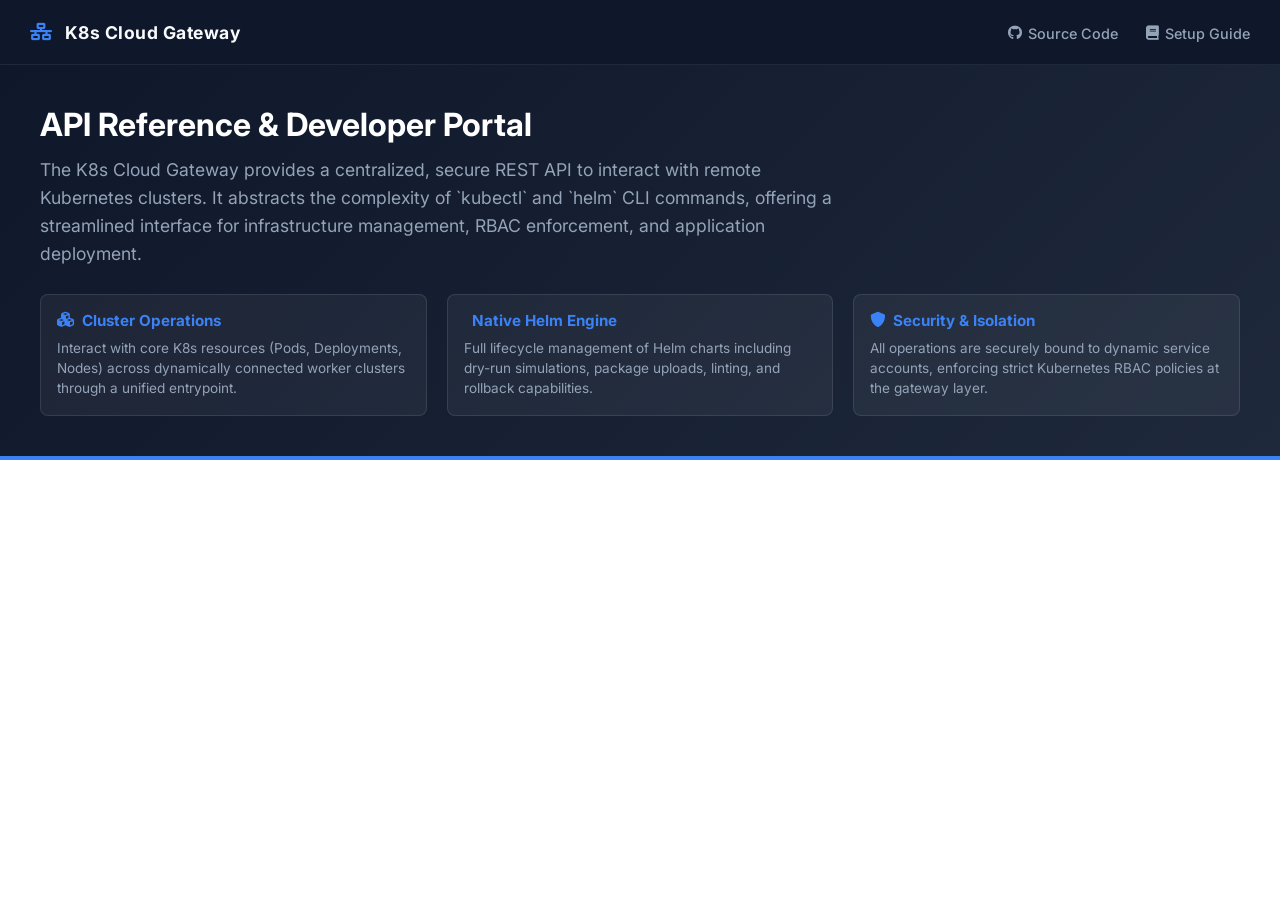
==== docs/index.html @ 545436ac "Stable docs v1" ====
<!DOCTYPE html>
<html lang="en">
<head>
    <meta charset="utf-8"/>
    <meta name="viewport" content="width=device-width, initial-scale=1">
    <title>Developer Portal | K8s Cloud Gateway</title>
    <link rel="icon" type="image/png" href="https://kubernetes.io/images/favicon.png">
    
    <link rel="preconnect" href="https://fonts.googleapis.com">
    <link rel="preconnect" href="https://fonts.gstatic.com" crossorigin>
    <link href="https://fonts.googleapis.com/css2?family=Inter:wght@300;400;500;600;700&family=JetBrains+Mono:wght@400;500&display=swap" rel="stylesheet">
    <link rel="stylesheet" href="https://cdnjs.cloudflare.com/ajax/libs/font-awesome/6.0.0/css/all.min.css">

    <style>
        :root {
            --primary-dark: #0f172a;
            --accent: #3b82f6;
            --text-light: #f8fafc;
            --text-muted: #94a3b8;
        }

        body { 
            margin: 0; 
            padding: 0; 
            font-family: 'Inter', sans-serif; 
            background-color: #ffffff;
            display: flex;
            flex-direction: column;
            min-height: 100vh;
        }

        /* Top Navigation Bar */
        .nav-header {
            background-color: var(--primary-dark);
            color: var(--text-light);
            padding: 0 30px;
            height: 64px;
            display: flex;
            justify-content: space-between;
            align-items: center;
            position: sticky;
            top: 0;
            z-index: 1000;
            border-bottom: 1px solid #1e293b;
        }

        .nav-brand {
            display: flex;
            align-items: center;
            gap: 12px;
            font-weight: 700;
            font-size: 1.1rem;
            letter-spacing: 0.5px;
        }

        .nav-links a {
            color: var(--text-muted);
            text-decoration: none;
            font-weight: 500;
            font-size: 0.9rem;
            margin-left: 24px;
            transition: color 0.2s ease;
            display: inline-flex;
            align-items: center;
            gap: 6px;
        }

        .nav-links a:hover {
            color: var(--text-light);
        }

        /* Hero / Introduction Section */
        .hero-section {
            background: linear-gradient(135deg, #0f172a 0%, #1e293b 100%);
            color: white;
            padding: 40px 30px;
            border-bottom: 4px solid var(--accent);
        }

        .hero-content {
            max-width: 1200px;
            margin: 0 auto;
        }

        .hero-title {
            font-size: 2rem;
            font-weight: 700;
            margin: 0 0 12px 0;
            color: #ffffff;
        }

        .hero-subtitle {
            font-size: 1.1rem;
            color: var(--text-muted);
            margin: 0 0 20px 0;
            font-weight: 400;
            max-width: 800px;
            line-height: 1.6;
        }

        .features-grid {
            display: grid;
            grid-template-columns: repeat(auto-fit, minmax(250px, 1fr));
            gap: 20px;
            margin-top: 25px;
        }

        .feature-card {
            background: rgba(255, 255, 255, 0.05);
            border: 1px solid rgba(255, 255, 255, 0.1);
            border-radius: 8px;
            padding: 16px;
        }

        .feature-card h3 {
            margin: 0 0 8px 0;
            font-size: 0.95rem;
            color: var(--accent);
            display: flex;
            align-items: center;
            gap: 8px;
        }

        .feature-card p {
            margin: 0;
            font-size: 0.85rem;
            color: var(--text-muted);
            line-height: 1.5;
        }

        /* Redoc Container */
        .redoc-container {
            flex: 1;
            position: relative;
        }
    </style>
</head>
<body>

    <header class="nav-header">
        <div class="nav-brand">
            <i class="fas fa-network-wired" style="color: var(--accent);"></i>
            K8s Cloud Gateway
        </div>
        <div class="nav-links">
            <a href="https://github.com/andreaprozzo21/k8s-cloud-gateway" target="_blank">
                <i class="fab fa-github"></i> Source Code
            </a>
            <a href="https://github.com/andreaprozzo21/k8s-cloud-gateway/blob/main/README.md" target="_blank">
                <i class="fas fa-book"></i> Setup Guide
            </a>
        </div>
    </header>

    <section class="hero-section">
        <div class="hero-content">
            <h1 class="hero-title">API Reference & Developer Portal</h1>
            <p class="hero-subtitle">
                The K8s Cloud Gateway provides a centralized, secure REST API to interact with remote Kubernetes clusters. 
                It abstracts the complexity of `kubectl` and `helm` CLI commands, offering a streamlined interface for infrastructure management, RBAC enforcement, and application deployment.
            </p>
            
            <div class="features-grid">
                <div class="feature-card">
                    <h3><i class="fas fa-cubes"></i> Cluster Operations</h3>
                    <p>Interact with core K8s resources (Pods, Deployments, Nodes) across dynamically connected worker clusters through a unified entrypoint.</p>
                </div>
                <div class="feature-card">
                    <h3><i class="fas fa-helm"></i> Native Helm Engine</h3>
                    <p>Full lifecycle management of Helm charts including dry-run simulations, package uploads, linting, and rollback capabilities.</p>
                </div>
                <div class="feature-card">
                    <h3><i class="fas fa-shield-alt"></i> Security & Isolation</h3>
                    <p>All operations are securely bound to dynamic service accounts, enforcing strict Kubernetes RBAC policies at the gateway layer.</p>
                </div>
            </div>
        </div>
    </section>

    <div class="redoc-container">
        <redoc spec-url='./openapi.json' 
               expand-responses="200,201" 
               hide-hostname="false" 
               required-props-first="true"
               theme='{
                 "colors": { 
                     "primary": { "main": "#3b82f6" },
                     "http": {
                         "get": "#10b981",
                         "post": "#3b82f6",
                         "put": "#f59e0b",
                         "delete": "#ef4444"
                     }
                 },
                 "typography": { 
                     "fontFamily": "Inter, sans-serif", 
                     "headings": { "fontFamily": "Inter, sans-serif", "fontWeight": "700" },
                     "code": { "fontFamily": "JetBrains Mono, monospace" }
                 },
                 "sidebar": {
                     "backgroundColor": "#f8fafc",
                     "textColor": "#0f172a"
                 }
               }'>
        </redoc>
    </div>

    <script src="https://cdn.redoc.ly/redoc/latest/bundles/redoc.standalone.js"></script>
</body>
</html>
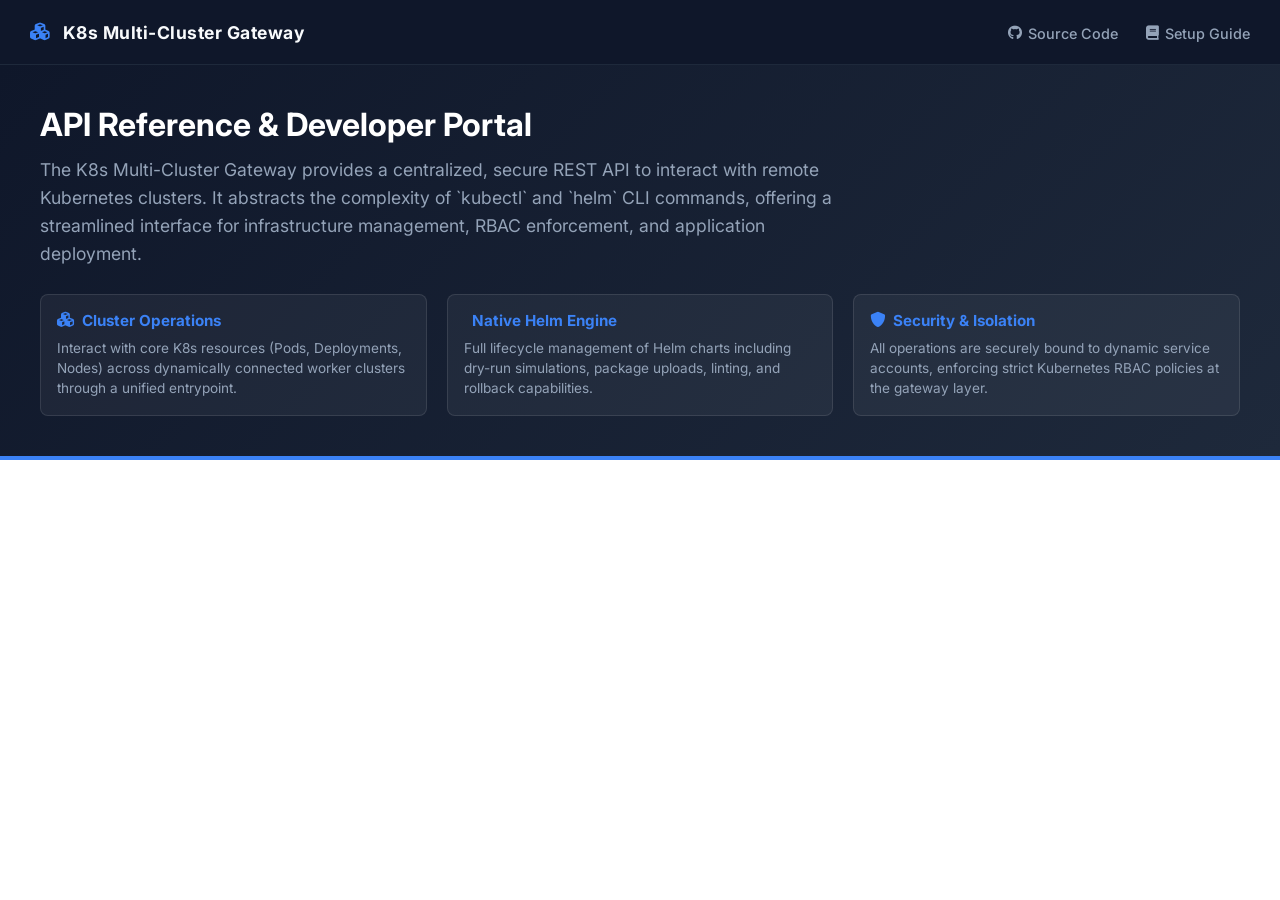
==== commit 7bf17835: "Stable docs v1" ====
--- a/docs/index.html
+++ b/docs/index.html
@@ -3,10 +3,11 @@
 <head>
     <meta charset="utf-8"/>
     <meta name="viewport" content="width=device-width, initial-scale=1">
-    <title>Developer Portal | K8s Cloud Gateway</title>
+    <title>Developer Portal | K8s Gateway</title>
     <link rel="icon" type="image/png" href="https://kubernetes.io/images/favicon.png">
     
     <link rel="preconnect" href="https://fonts.googleapis.com">
+    <link rel="icon" type="image/x-icon" href="favicon.ico">
     <link rel="preconnect" href="https://fonts.gstatic.com" crossorigin>
     <link href="https://fonts.googleapis.com/css2?family=Inter:wght@300;400;500;600;700&family=JetBrains+Mono:wght@400;500&display=swap" rel="stylesheet">
     <link rel="stylesheet" href="https://cdnjs.cloudflare.com/ajax/libs/font-awesome/6.0.0/css/all.min.css">
@@ -139,8 +140,8 @@
 
     <header class="nav-header">
         <div class="nav-brand">
-            <i class="fas fa-network-wired" style="color: var(--accent);"></i>
-            K8s Cloud Gateway
+            <i class="fas fa-cubes" style="color: var(--accent);"></i>
+            K8s Multi-Cluster Gateway
         </div>
         <div class="nav-links">
             <a href="https://github.com/andreaprozzo21/k8s-cloud-gateway" target="_blank">
@@ -156,7 +157,7 @@
         <div class="hero-content">
             <h1 class="hero-title">API Reference & Developer Portal</h1>
             <p class="hero-subtitle">
-                The K8s Cloud Gateway provides a centralized, secure REST API to interact with remote Kubernetes clusters. 
+                The K8s Multi-Cluster Gateway provides a centralized, secure REST API to interact with remote Kubernetes clusters. 
                 It abstracts the complexity of `kubectl` and `helm` CLI commands, offering a streamlined interface for infrastructure management, RBAC enforcement, and application deployment.
             </p>
             
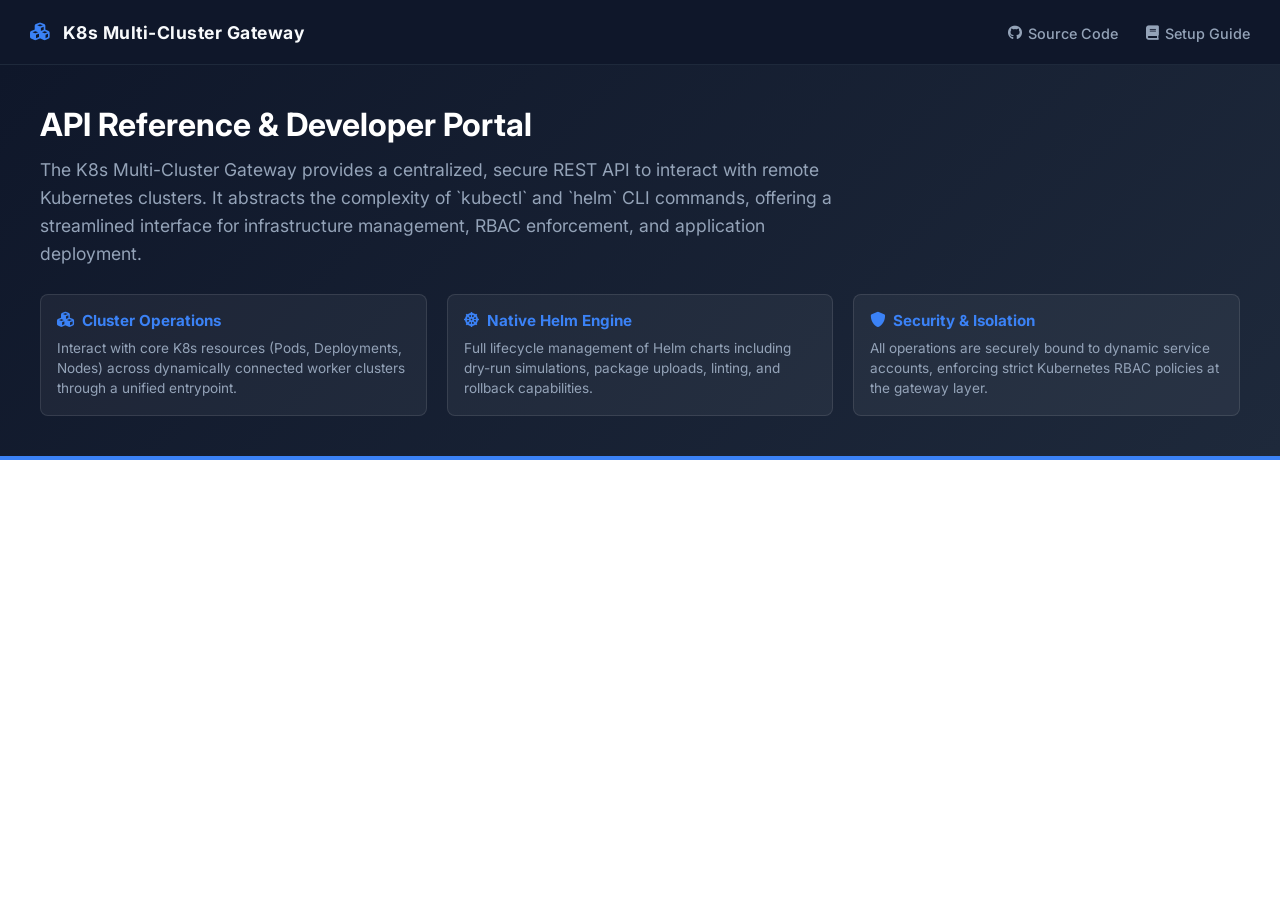
==== commit 7ff87049: "Stable docs v1" ====
--- a/docs/index.html
+++ b/docs/index.html
@@ -167,7 +167,7 @@
                     <p>Interact with core K8s resources (Pods, Deployments, Nodes) across dynamically connected worker clusters through a unified entrypoint.</p>
                 </div>
                 <div class="feature-card">
-                    <h3><i class="fas fa-helm"></i> Native Helm Engine</h3>
+                    <h3><i class="fas fa-dharmachakra"></i> Native Helm Engine</h3>
                     <p>Full lifecycle management of Helm charts including dry-run simulations, package uploads, linting, and rollback capabilities.</p>
                 </div>
                 <div class="feature-card">
